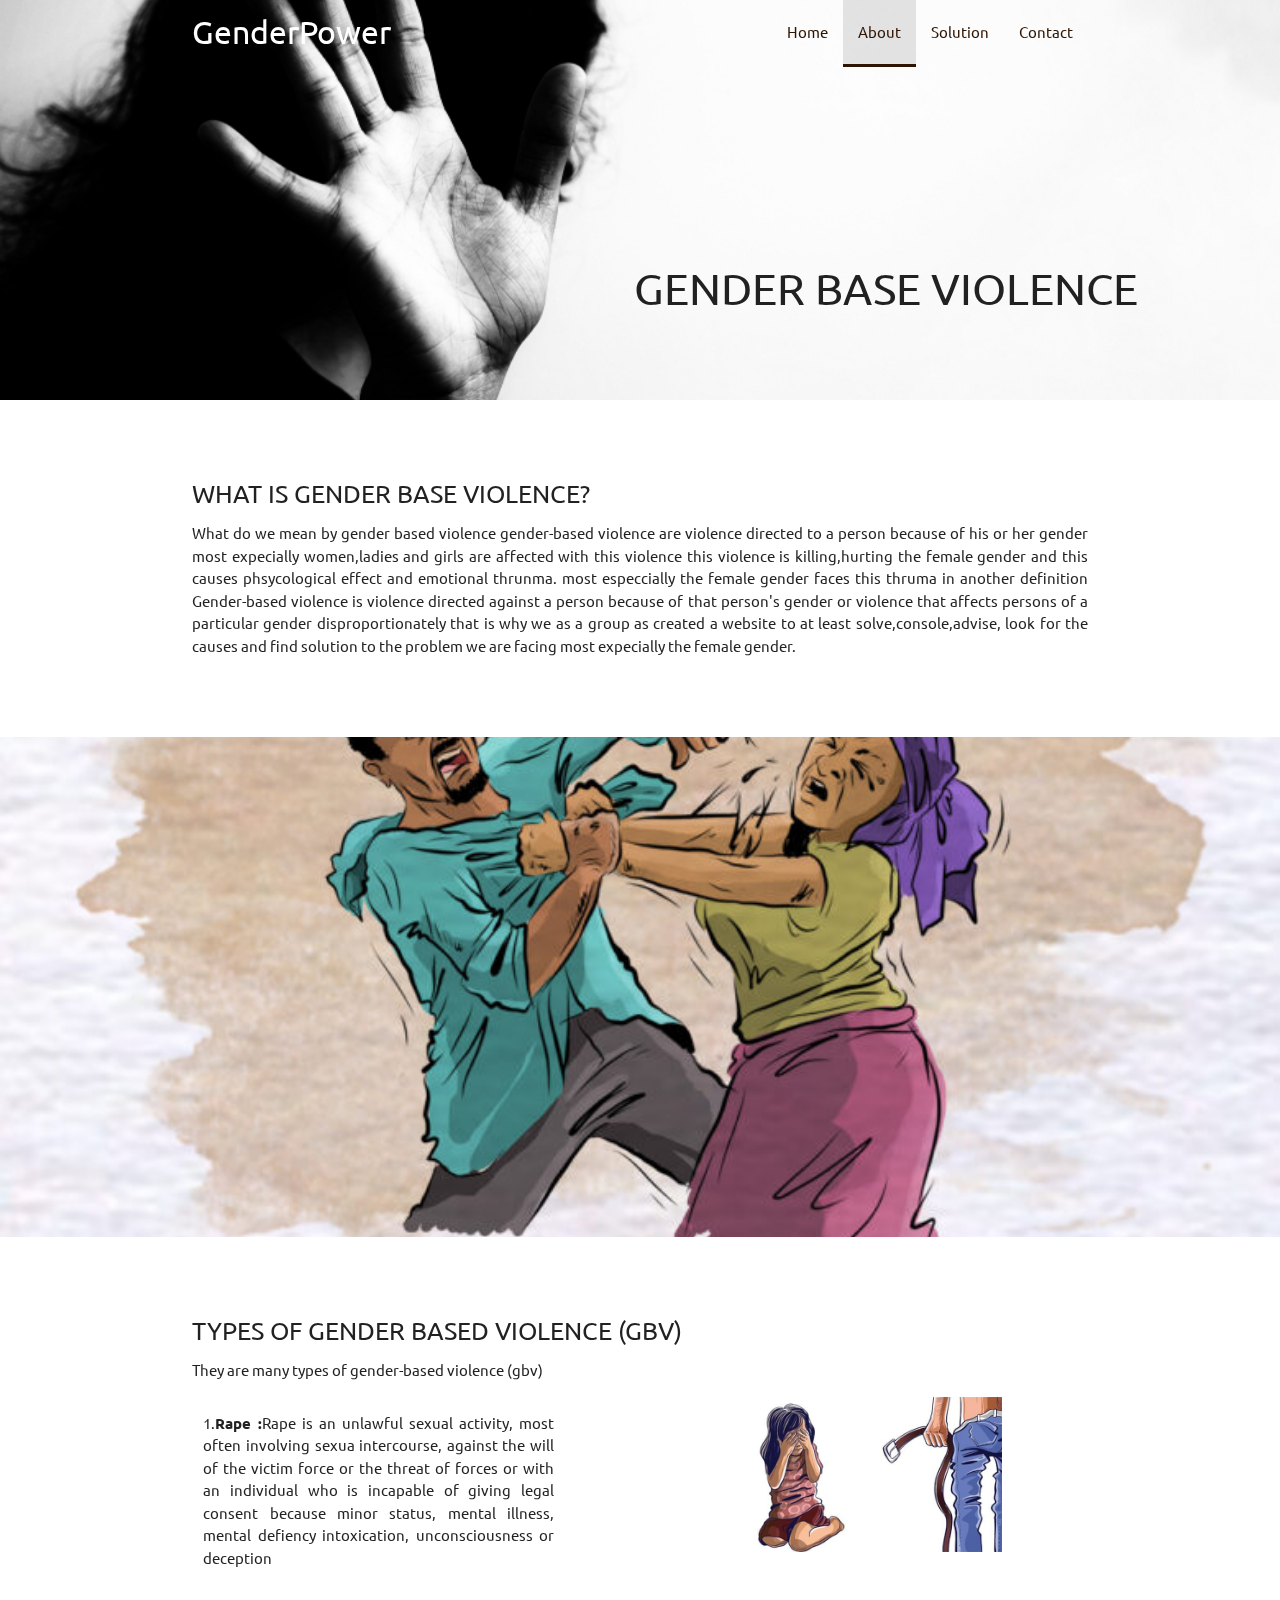
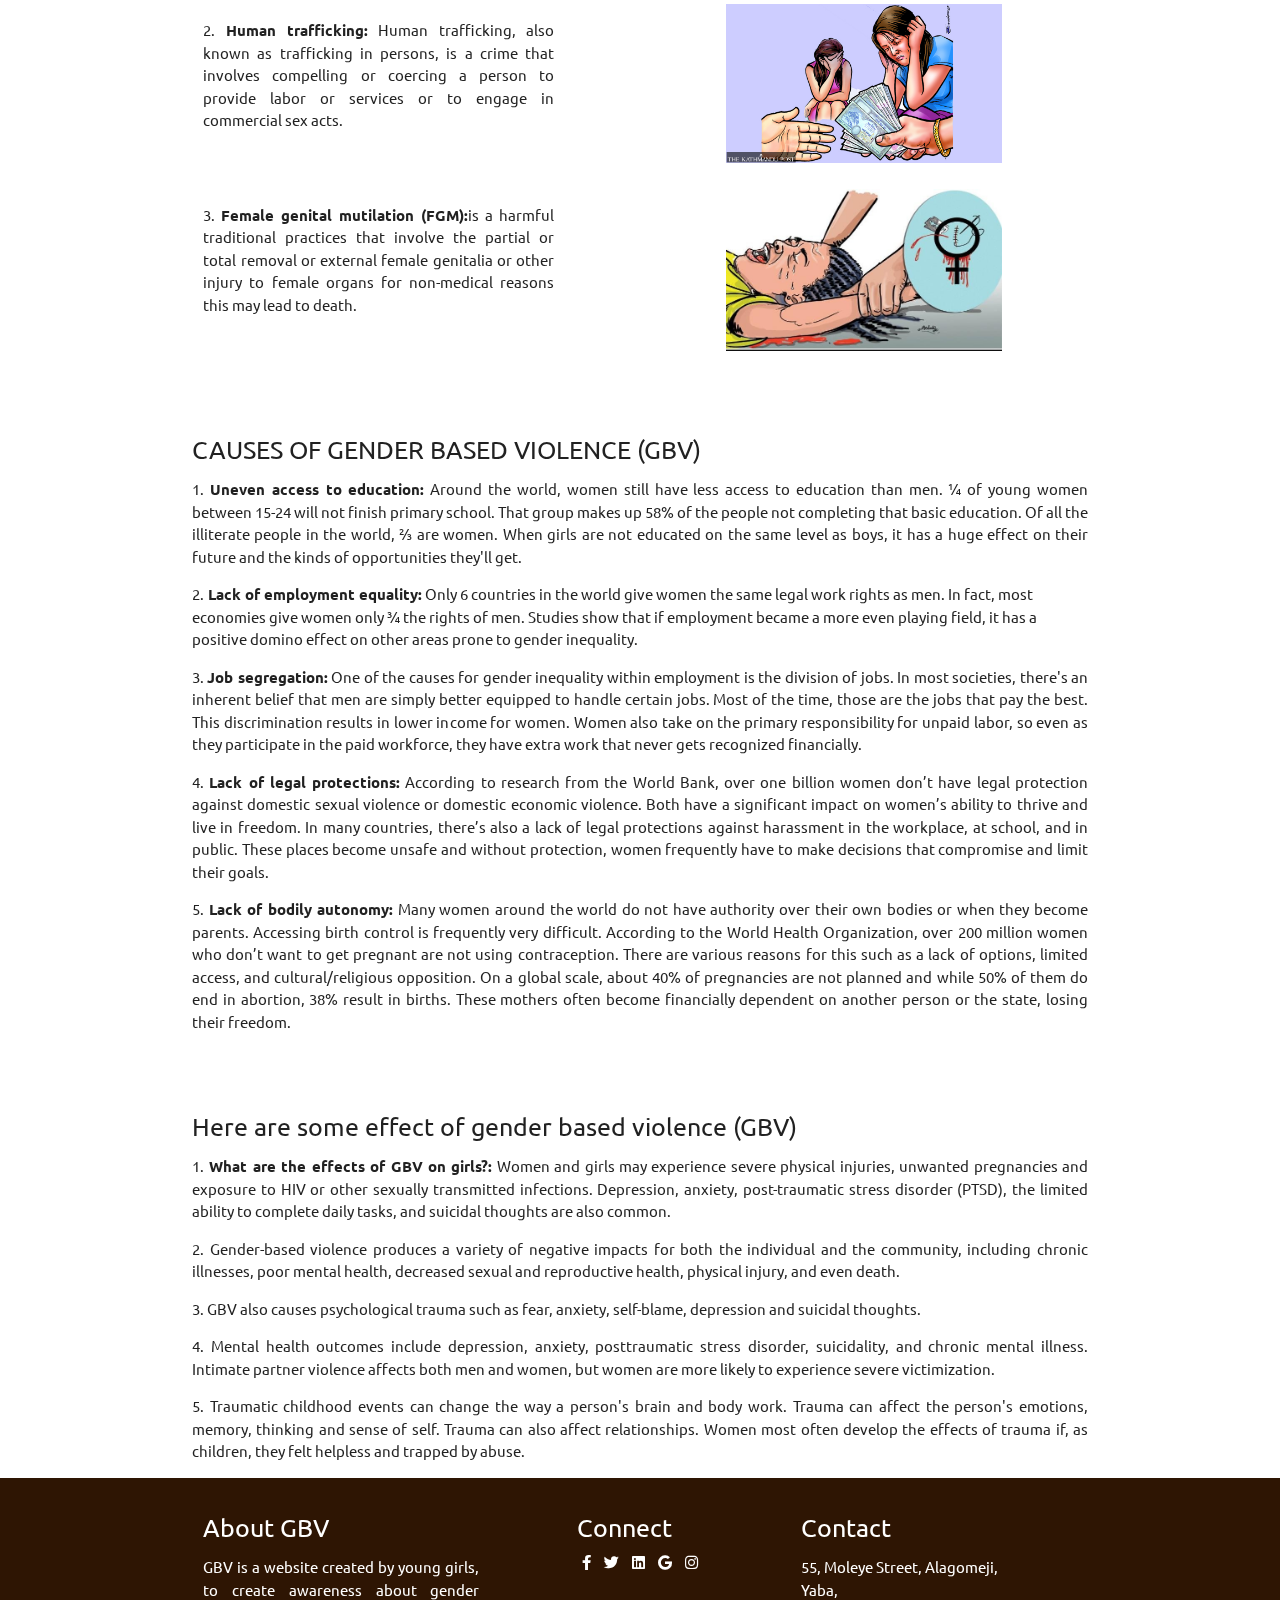
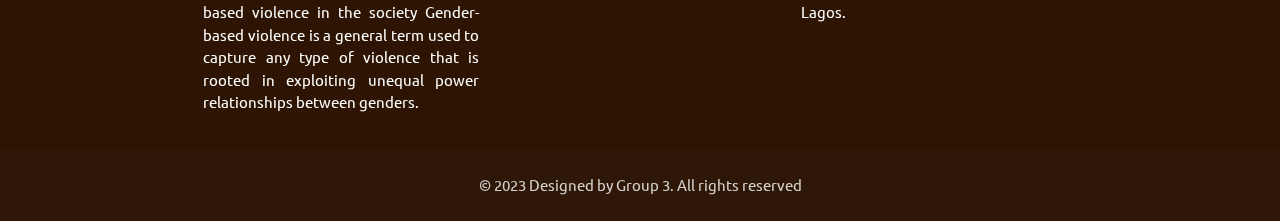
==== about.html @ a24b8511 "gbv" ====
<!DOCTYPE html>
<html lang="en">
<head>
    <meta charset="UTF-8">
    <meta http-equiv="X-UA-Compatible" content="IE=edge">
    <meta name="viewport" content="width=device-width, initial-scale=1.0">
    <title>GBV | About</title>
    <link href="assets/css/materialize.min.css"rel="stylesheet">
    <link rel="stylesheet" href="https://fonts.googleapis.com/icon?family=Ubuntu">
    <link rel="stylesheet" href="https://cdnjs.cloudflare.com/ajax/libs/font-awesome/5.8.2/css/all.css">
    <link rel="stylesheet" href="assets/css/style.css">
    <style>
        header {
    background: url("assets/img/header3.jpg");
    background-position: center;
    background-size: cover;
    min-height: 400px;
    }
    .h-text {
    margin-top: 100px;
    margin-right: -50px !important;
}

    </style>
</head>
<body>
    <header>
    <nav class="transparent z-depth-0">
        <div class="container">
            <div class="nav-wrapper ">
                <a class="brand-logo white-text">GenderPower</a>
                <ul class="right">
                    <li><a class="custom-brown-text" href="index.html">Home</a></a></li>
                    <li class="active"><a class="custom-brown-text" href="about.html">About</a></li>
                    <li><a class="custom-brown-text" href="solution.html">Solution</a></li>
                    <li><a class="custom-brown-text" href="contact.html">Contact</a></li>
                </ul>
                </div>
        </div>
    </nav>
    <div class="container">
        <h3 class="header-text right">GENDER BASE VIOLENCE</h3>
    </div>
    </header>
    <main>
        <section>
            <div class="container">
            
                <h5 class="">WHAT IS GENDER BASE VIOLENCE?</h5>
                <p class="justify">What do we mean by gender based violence               
                gender-based violence are violence directed to a person because of his or her gender most expecially women,ladies and girls are affected with this  violence
                this violence is killing,hurting the female gender and this causes phsycological  effect and emotional thrunma.  most especcially the female gender faces this thruma in another definition 
                Gender-based violence is violence directed against a person because of that person's gender or violence that affects persons of a particular gender disproportionately 
                that is why we as a group as created a website to at least solve,console,advise, look for the causes and find solution to the problem we are facing most expecially the female gender.</p>
            </div>
</section>
<section>
    <div class="parallax-container">
        <div class="parallax">
            <img src="assets/img/image1.jpg" alt="">
        </div>
    </div>
   <section>
    <div class="container">
      
                <h5 class="">TYPES OF GENDER BASED VIOLENCE (GBV)</h5>
        <p class="justify">They are many types of gender-based violence (gbv)</p>
        <div class="row">
            <div class="col s12 l5">
                <p class="justify"> 1.<b>Rape :</b>Rape is an unlawful sexual activity, most often involving sexua intercourse, against the will of the victim force or  the threat of forces or with an individual who is incapable of giving legal consent because minor status, mental illness, mental defiency intoxication, unconsciousness or deception </p> 
            </div>
            <div class="col s12 l4 push-l2">
                <img src="assets/img/image5.jpg" alt="" class="responsive-img">
            </div>
        </div>
        <div class="row">
            <div class="col s12 l5">
                <p class="justify"> 2. <b> Human trafficking:</b> Human trafficking, also known as trafficking in persons, is a crime that involves compelling or coercing a person to provide labor or services or to engage in commercial sex acts.</p>
            </div>
            <div class="col s12 l4 push-l2">
                <img src="assets/img/image6.jpg" alt="" class="responsive-img">
            </div>
        </div>
        <div class="row">
            <div class="col s12 l5">
                <p class="justify"> 3. <b> Female genital mutilation (FGM):</b>is a  harmful traditional practices that involve the partial or total removal or external female genitalia or other injury to female organs for non-medical reasons this may lead to death.</p>
            </div>
            <div class="col s12 l4 push-l2">
                <img src="assets/img/image7.jpg" alt="" class="responsive-img">
            </div>
        </div>
    </div>
    
    </section>


</section>
<section>
<div class="container">
<h5 class="">CAUSES OF GENDER BASED VIOLENCE (GBV)</h5>
<P class="justify"> 1. <b>Uneven access to education:</b>
    Around the world, women still have less access to education than men. ¼ of young women between 15-24 will not finish primary school. That group makes up 58% of the people not completing that basic education. Of all the illiterate people in the world, ⅔ are women. When girls are not educated on the same level as boys, it has a huge effect on their future and the kinds of opportunities they'll get.</P>
    <p class="justfy">2.<b> Lack of employment equality:</b>
        Only 6 countries in the world give women the same legal work rights as men. In fact, most economies give women only ¾ the rights of men. Studies show that if employment became a more even playing field, it has a positive domino effect on other areas prone to gender inequality.</p>
        <p class="justify">3. <b>Job segregation:</b>
            One of the causes for gender inequality within employment is the division of jobs. In most societies, there's an inherent belief that men are simply better equipped to handle certain jobs. Most of the time, those are the jobs that pay the best. This discrimination results in lower income for women. Women also take on the primary responsibility for unpaid labor, so even as they participate in the paid workforce, they have extra work that never gets recognized financially.</p>
            <p class="justify">4. <b>Lack of legal protections:</b>
                According to research from the World Bank, over one billion women don’t have legal protection against domestic sexual violence or domestic economic violence. Both have a significant impact on women’s ability to thrive and live in freedom. In many countries, there’s also a lack of legal protections against harassment in the workplace, at school, and in public. These places become unsafe and without protection, women frequently have to make decisions that compromise and limit their goals.</p>
                <p class="justify">5. <b>Lack of bodily autonomy:</b>
                    Many women around the world do not have authority over their own bodies or when they become parents. Accessing birth control is frequently very difficult. According to the World Health Organization, over 200 million women who don’t want to get pregnant are not using contraception. There are various reasons for this such as a lack of options, limited access, and cultural/religious opposition. On a global scale, about 40% of pregnancies are not planned and while 50% of them do end in abortion, 38% result in births. These mothers often become financially dependent on another person or the state, losing their freedom.</p>
    </section>    
        
</div>
        <section>
            <div class="container">
                <h5 class="">Here are some effect of gender based violence (GBV)</h5>
                <p class="justify"> 1.<b> What are the effects of GBV on girls?:</b>
                    Women and girls may experience severe physical injuries, unwanted pregnancies and exposure to HIV or other sexually transmitted infections. Depression, anxiety, post-traumatic stress disorder (PTSD), the limited ability to complete daily tasks, and suicidal thoughts are also common.</p>
                    <p class="justify"> 2. Gender-based violence produces a variety of negative impacts for both the individual and the community, including chronic illnesses, poor mental health, decreased sexual and reproductive health, physical injury, and even death.</p>
                    <p class="justify"> 3. 
                        GBV also causes psychological trauma such as fear, anxiety, self-blame, depression and suicidal thoughts.</p>
                        <p class="justify"> 4. 
                            Mental health outcomes include depression, anxiety, posttraumatic stress disorder, suicidality, and chronic mental illness. Intimate partner violence affects both men and women, but women are more likely to experience severe victimization.</p>
                            <p class="justify"> 5. Traumatic childhood events can change the way a person's brain and body work. Trauma can affect the person's emotions, memory, thinking and sense of self. Trauma can also affect relationships. Women most often develop the effects of trauma if, as children, they felt helpless and trapped by abuse.
                            
                            </p>


            </div>
        </section>

    </main>
    <footer class="page-footer custom-brown darken-3">
        <div class="container">
           <div class="row">
                <div class="col s16 l4">
                    <h5>About GBV</h5>
                    <p style="text-align: justify !important;">GBV is a website created by 
                        young girls, to create awareness about gender based violence in the
                         society Gender-based violence is a general term used to capture any
                          type of violence that is rooted in exploiting unequal power 
                          relationships between genders.</p>
                </div>
                <div class="col s12 l3 offset-l1">
                    <h5>Connect</h5>
                    <a class="white-text icon" href="#"><i class="fab fa-facebook-f"></i></a>
                                    <a class="white-text icon" href="#"><i class="fab fa-twitter"></i></a>
                    <a class="white-text icon" href="#"><i class="fab fa-linkedin"></i></a>
                    <a class="white-text icon" href="#"><i class="fab fa-google"></i></a>
                    <a class="white-text icon" href="#"><i class="fab fa-instagram"></i></a>
                </div>
                <div class="col s12 l4">
                    <h5>Contact</h5>
                    <p>55, Moleye Street, Alagomeji,<br>Yaba, <br>Lagos.</p>
                </div>
           </div>
        </div>
        <div class="footer-copyright">
            <div class="container">
                    <p class="center-align">&copy; 2023 Designed by Group 3. All rights reserved</p>
            </div>
        </div>
    </footer>

</script>
<script src="assets/js/jquery.js"></script>
<script src="assets/js/materialize.min.js"></script>
<script>
    $(document).ready(function (){
        $('.parallax').parallax();
    });
</script>
</body>
</html>
---- assets/css/style.css ----
body{
    overflow-x: hidden;
    font-family: 'Ubuntu', Arial, Helvetica, sans-serif;
}
.custom-brown  {
    background-color: #2E1503 !important;
}
.custom-brown-text {
    color:#2E1503 !important;
}
header {
    background-image: url("../img/header2.jpg");
    background-position: center;
    background-size: cover;
    min-height: 650px;
}
.active {
    border-bottom: 3px solid #2E1503 !important;
    margin-bottom: -40px !important;
}
.header-text {
    margin-top: 200px;
    margin-right: -50px !important;
}
section {
    margin-top: 80px;
}
.justify {
    text-align: justify;
}
.icon {
    padding: 5px;
}
submit{
    margin-bottom: 20px;
}
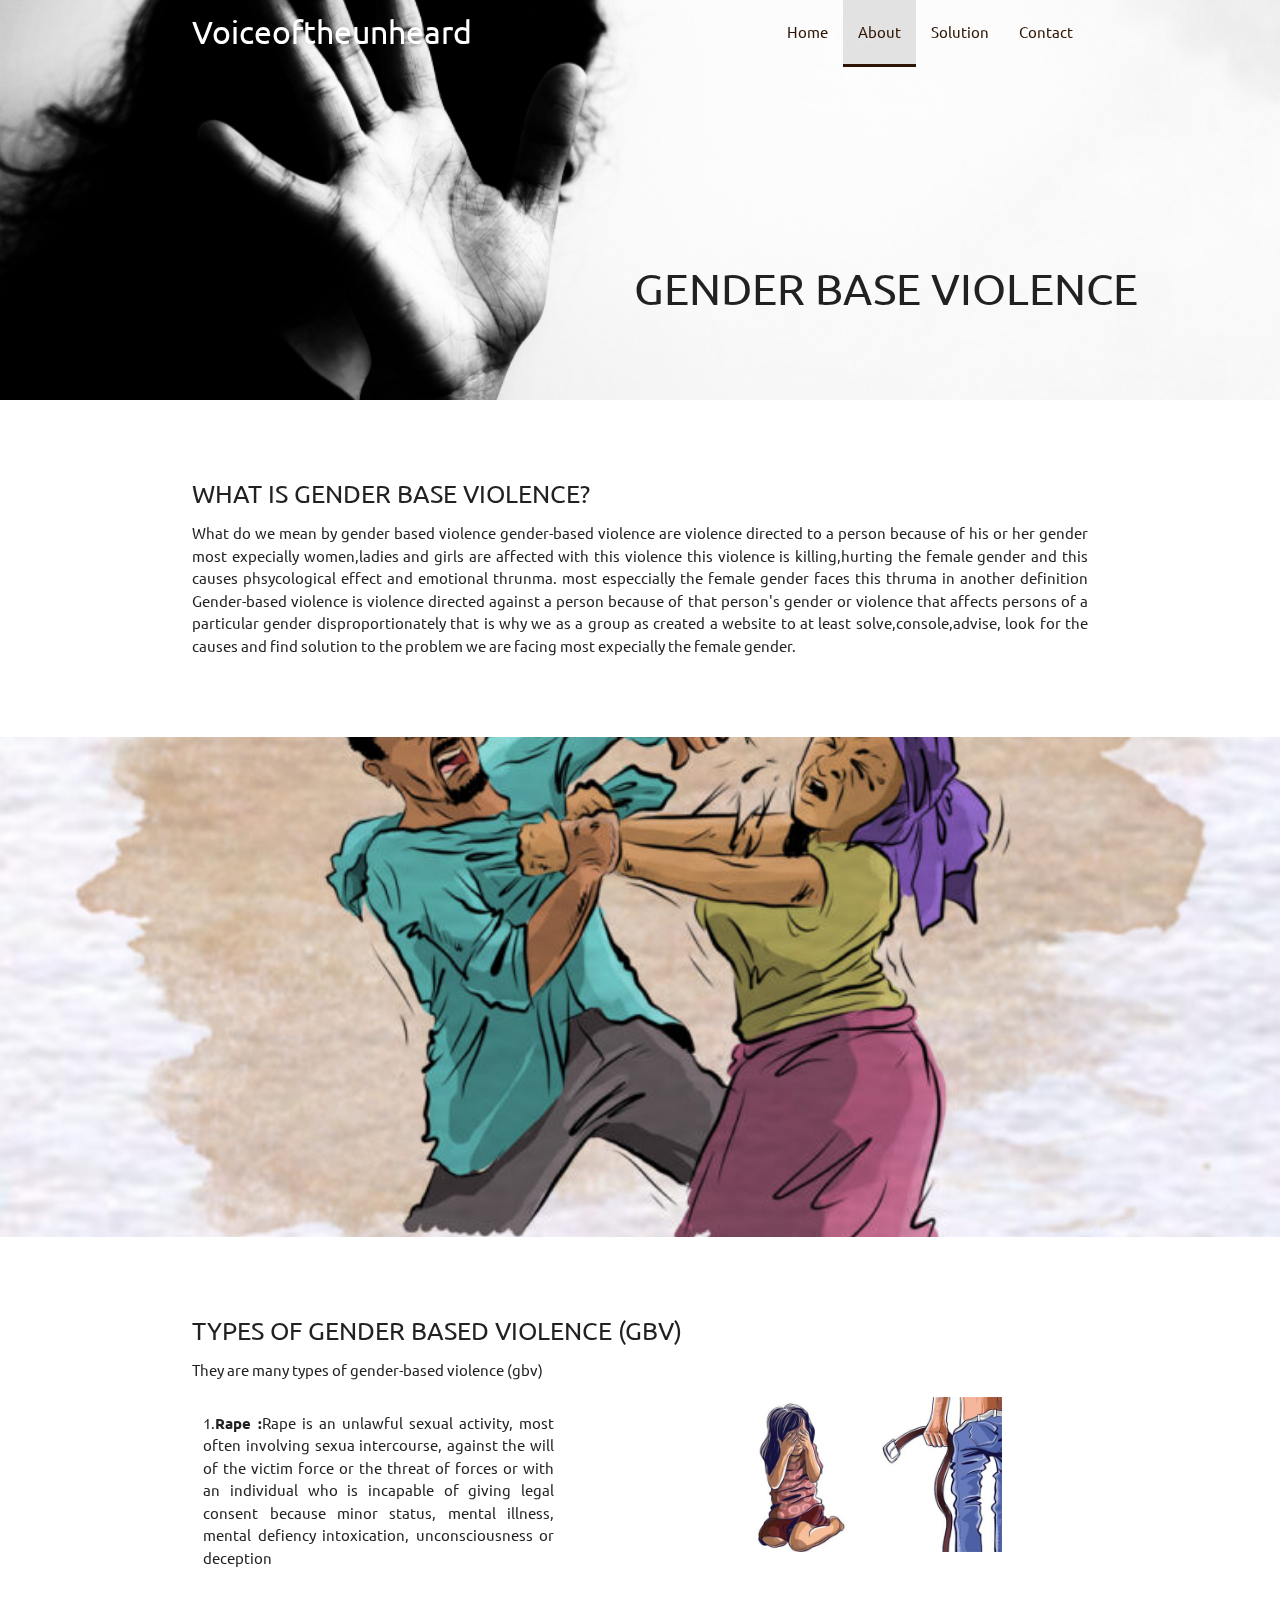
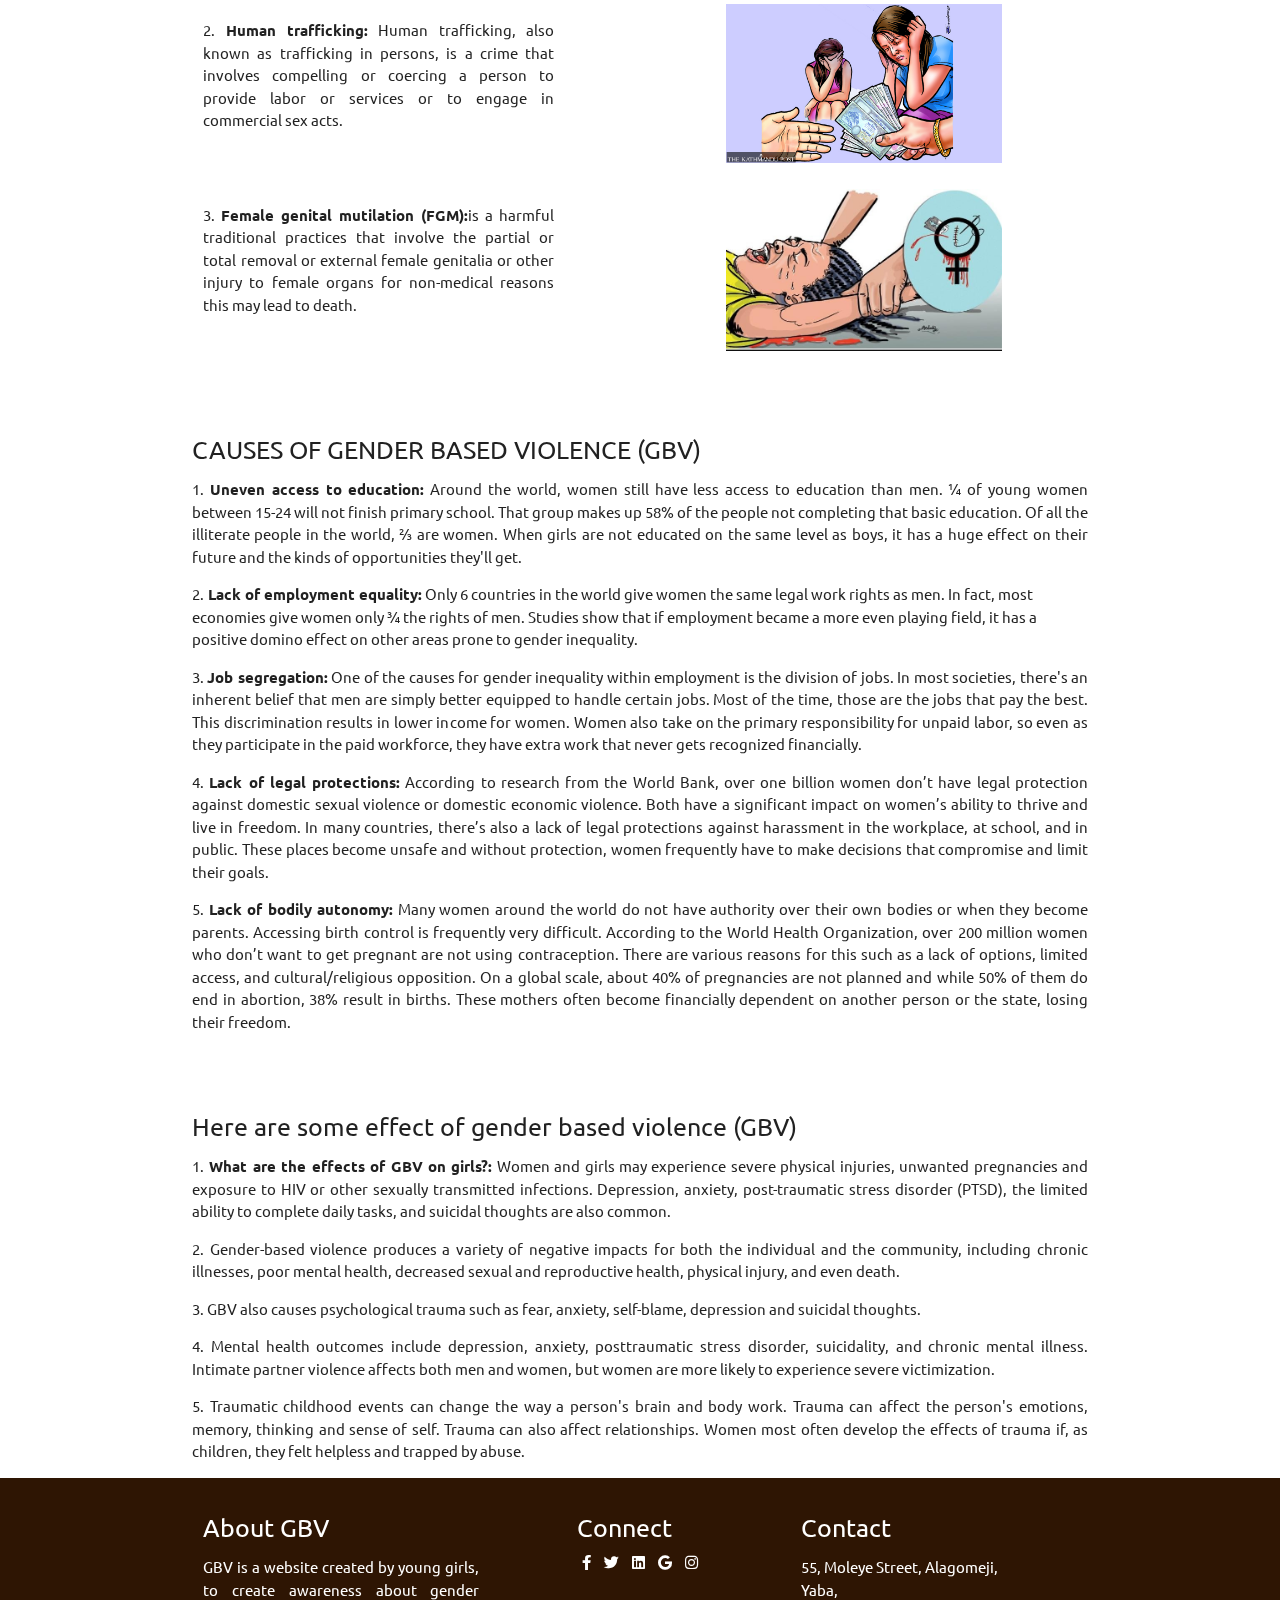
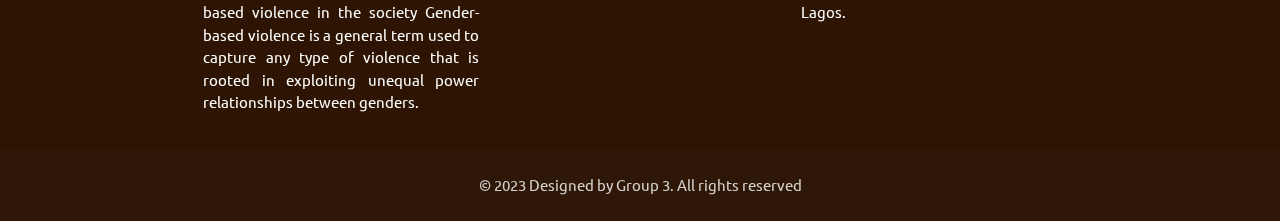
==== commit 9ae3e72f: "Update about.html" ====
--- a/about.html
+++ b/about.html
@@ -28,14 +28,23 @@
     <nav class="transparent z-depth-0">
         <div class="container">
             <div class="nav-wrapper ">
-                <a class="brand-logo white-text">GenderPower</a>
-                <ul class="right">
+                <a class="brand-logo white-text">Voiceoftheunheard</a>
+                <a class="sidenav-trigger"data-target="mobile-demo">
+                <i class="material-icons black-text">menu</i>
+            </a>
+                <ul class="right hide-on-med-and-down">
                     <li><a class="custom-brown-text" href="index.html">Home</a></a></li>
                     <li class="active"><a class="custom-brown-text" href="about.html">About</a></li>
                     <li><a class="custom-brown-text" href="solution.html">Solution</a></li>
                     <li><a class="custom-brown-text" href="contact.html">Contact</a></li>
                 </ul>
                 </div>
+            <ul class="sidenav"id="mobile-demo">
+        <li><a href="index.html">Home</a></li>
+        <li><a href="about.html">About</a></li>
+        <li><a href="solution.html">Solution</a></li>
+        <li><a href="contact.html">Contact us</a></li>
+        </ul>
         </div>
     </nav>
     <div class="container">
@@ -171,4 +180,4 @@
     });
 </script>
 </body>
-</html>+</html>
